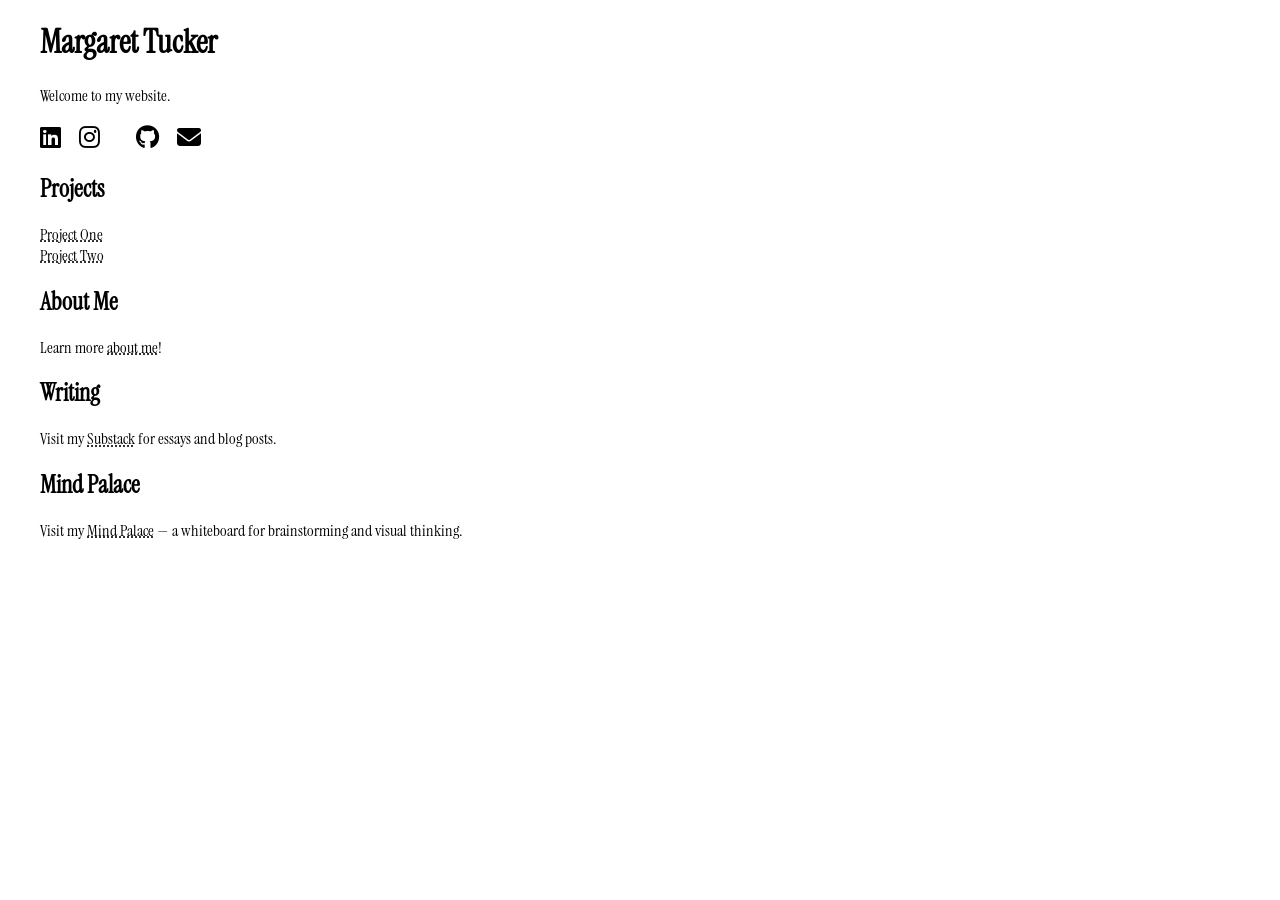
==== index.html @ 51a7b536 "Replace Substack icon with new branding" ====
<!DOCTYPE html>
<html lang="en">
<head>
  <meta charset="UTF-8">
  <title>Margaret Tucker</title>
  <meta name="viewport" content="width=device-width, initial-scale=1.0">
  <link rel="stylesheet" href="styles.css">
  <link href="https://fonts.googleapis.com/css2?family=Instrument+Serif:ital,wght@0,400;1,400&display=swap" rel="stylesheet">
<link rel="stylesheet" href="https://cdnjs.cloudflare.com/ajax/libs/font-awesome/6.5.0/css/all.min.css">
</head>
<body>
  <main>
    <h1>Margaret Tucker</h1>
    <p>Welcome to my website.</p>
    <nav class="social-icons">
      <a href="https://www.linkedin.com/in/margaret-a-tucker/" target="_blank" rel="noopener" aria-label="LinkedIn"><i class="fa-brands fa-linkedin"></i></a>
      <a href="https://www.instagram.com/diaryofmargaret/" target="_blank" rel="noopener" aria-label="Instagram"><i class="fa-brands fa-instagram"></i></a>
      <a href="https://margaretanntucker.substack.com/" target="_blank" rel="noopener" aria-label="Substack"><i class="fa-brands fa-square-substack"></i>
      <a href="https://github.com/margaret-tucker" target="_blank" rel="noopener" aria-label="GitHub"><i class="fa-brands fa-github"></i></a>
      <a href="mailto:tuckermargaret97@gmail.com" aria-label="Email"><i class="fa-solid fa-envelope"></i></a>
    </nav>

    <section>
      <h2>Projects</h2>
      <ul>
        <li><a href="#">Project One</a></li>
        <li><a href="#">Project Two</a></li>
      </ul>
    </section>

    <!-- NEW SECTIONS WITH LINKS -->
    <section>
      <h2>About Me</h2>
      <p>
        Learn more <a href="about.html">about me</a>!
      </p>
    </section>

    <section>
      <h2>Writing</h2>
      <p>
        Visit my <a href="https://margaretanntucker.substack.com/" target="_blank" rel="noopener">Substack</a> for essays and blog posts.
      </p>
    </section>

    <section>
  <h2>Mind Palace</h2>
  <p>
    Visit my <a href="mind-palace.html">Mind Palace</a> — a whiteboard for brainstorming and visual thinking.
  </p>
</section>

    <!-- Add more sections as needed -->
  </main>
</body>
</html>
---- styles.css ----
body {
    font-family: 'Instrument Serif', serif;
    margin: 0;
    padding: 0 20px;
}

main {
    padding: 0 20px;
}

h2 {
  font-family: 'Instrument Serif', serif;
}

.container {
    width: 400px;
    margin-left: 50px;
}

.text-block {
  padding-top: 11px;
}

ul {
  list-style-type: none;
  padding: 0;
}

a {
  text-decoration-style: dotted;
  color: black;
}

a:hover {
  background-color: gray;
}

#last-updated {
    position: fixed;
    bottom: 0;
    margin-left: 50px;
}

@media only screen and (max-width: 1050px) {
  html, body {
      width: 100%;
      max-width: 100%;
      overflow-y: hidden;
  }
  .container {
      width: 77%;
      max-width: 100%;
      margin: auto;
  }
}
.social-icons {
  display: flex;
  gap: 18px;
  margin-top: 10px;
}

.social-icons a {
  font-size: 24px;
  color: black;
  text-decoration: none;
  transition: opacity 0.2s;
}

.social-icons a:hover {
  opacity: 0.5;
}
@media only screen and (max-width: 1050px) {
  html, body {
      width: 100%;
      max-width: 100%;
      overflow-y: hidden;
  }
  main {
      padding: 0 15px;
  }
  .container {
      width: 77%;
      max-width: 100%;
      margin: auto;
  }
}
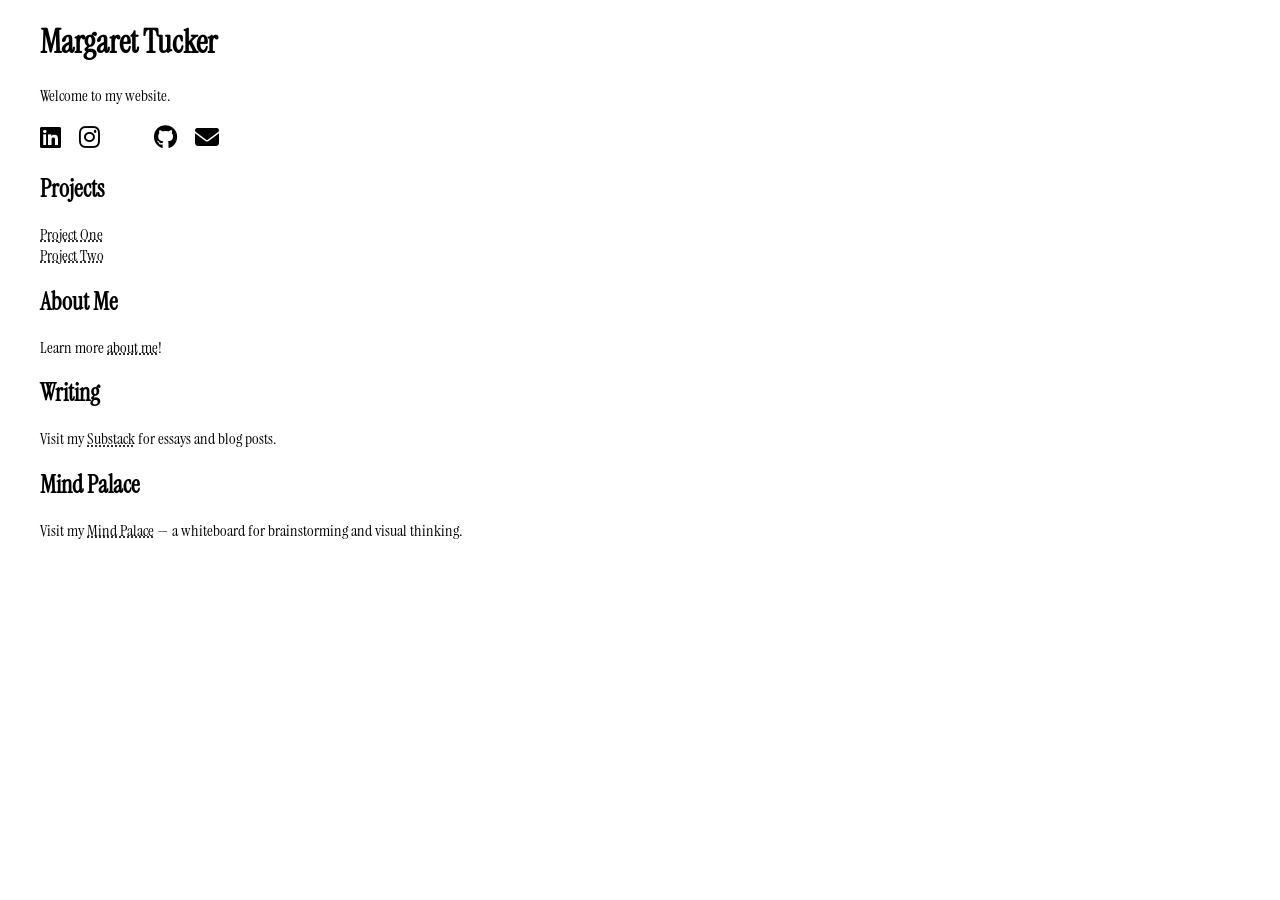
==== commit 94a6bee9: "Fix Substack link in social icons" ====
--- a/index.html
+++ b/index.html
@@ -15,7 +15,7 @@
     <nav class="social-icons">
       <a href="https://www.linkedin.com/in/margaret-a-tucker/" target="_blank" rel="noopener" aria-label="LinkedIn"><i class="fa-brands fa-linkedin"></i></a>
       <a href="https://www.instagram.com/diaryofmargaret/" target="_blank" rel="noopener" aria-label="Instagram"><i class="fa-brands fa-instagram"></i></a>
-      <a href="https://margaretanntucker.substack.com/" target="_blank" rel="noopener" aria-label="Substack"><i class="fa-brands fa-square-substack"></i>
+      <a href="https://margaretanntucker.substack.com/" target="_blank" rel="noopener" aria-label="Substack"><a href="https://margaretanntucker.substack.com/" target="_blank" rel="noopener" aria-label="Substack"><i class="fa-brands fa-square-substack"></i></a>
       <a href="https://github.com/margaret-tucker" target="_blank" rel="noopener" aria-label="GitHub"><i class="fa-brands fa-github"></i></a>
       <a href="mailto:tuckermargaret97@gmail.com" aria-label="Email"><i class="fa-solid fa-envelope"></i></a>
     </nav>
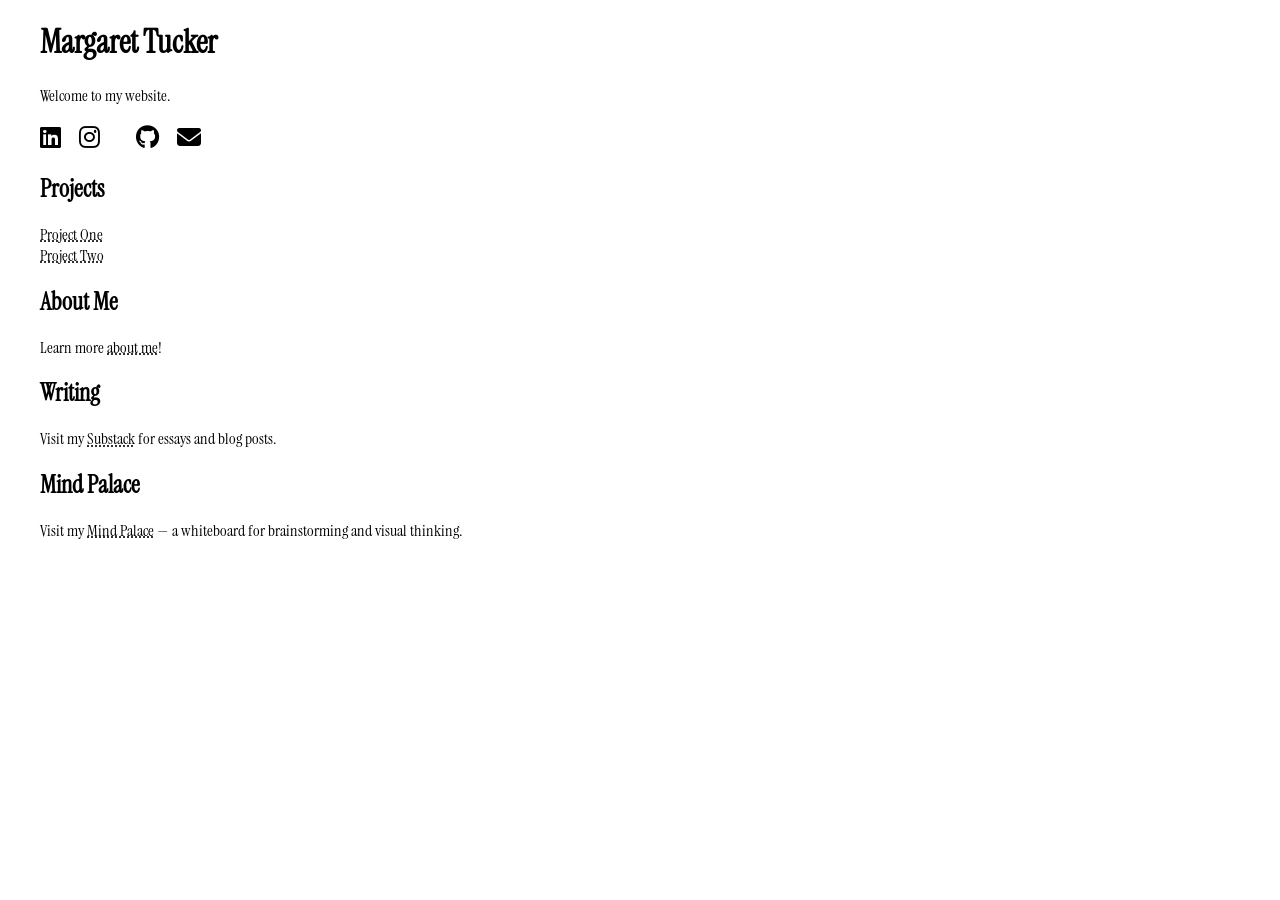
==== commit ae69bb9c: "Fix duplicate Substack link in social icons" ====
--- a/index.html
+++ b/index.html
@@ -15,7 +15,7 @@
     <nav class="social-icons">
       <a href="https://www.linkedin.com/in/margaret-a-tucker/" target="_blank" rel="noopener" aria-label="LinkedIn"><i class="fa-brands fa-linkedin"></i></a>
       <a href="https://www.instagram.com/diaryofmargaret/" target="_blank" rel="noopener" aria-label="Instagram"><i class="fa-brands fa-instagram"></i></a>
-      <a href="https://margaretanntucker.substack.com/" target="_blank" rel="noopener" aria-label="Substack"><a href="https://margaretanntucker.substack.com/" target="_blank" rel="noopener" aria-label="Substack"><i class="fa-brands fa-square-substack"></i></a>
+            <a href="https://margaretanntucker.substack.com/" target="_blank" rel="noopener" aria-label="Substack"><i class="fa-brands fa-square-substack"></i></a>
       <a href="https://github.com/margaret-tucker" target="_blank" rel="noopener" aria-label="GitHub"><i class="fa-brands fa-github"></i></a>
       <a href="mailto:tuckermargaret97@gmail.com" aria-label="Email"><i class="fa-solid fa-envelope"></i></a>
     </nav>
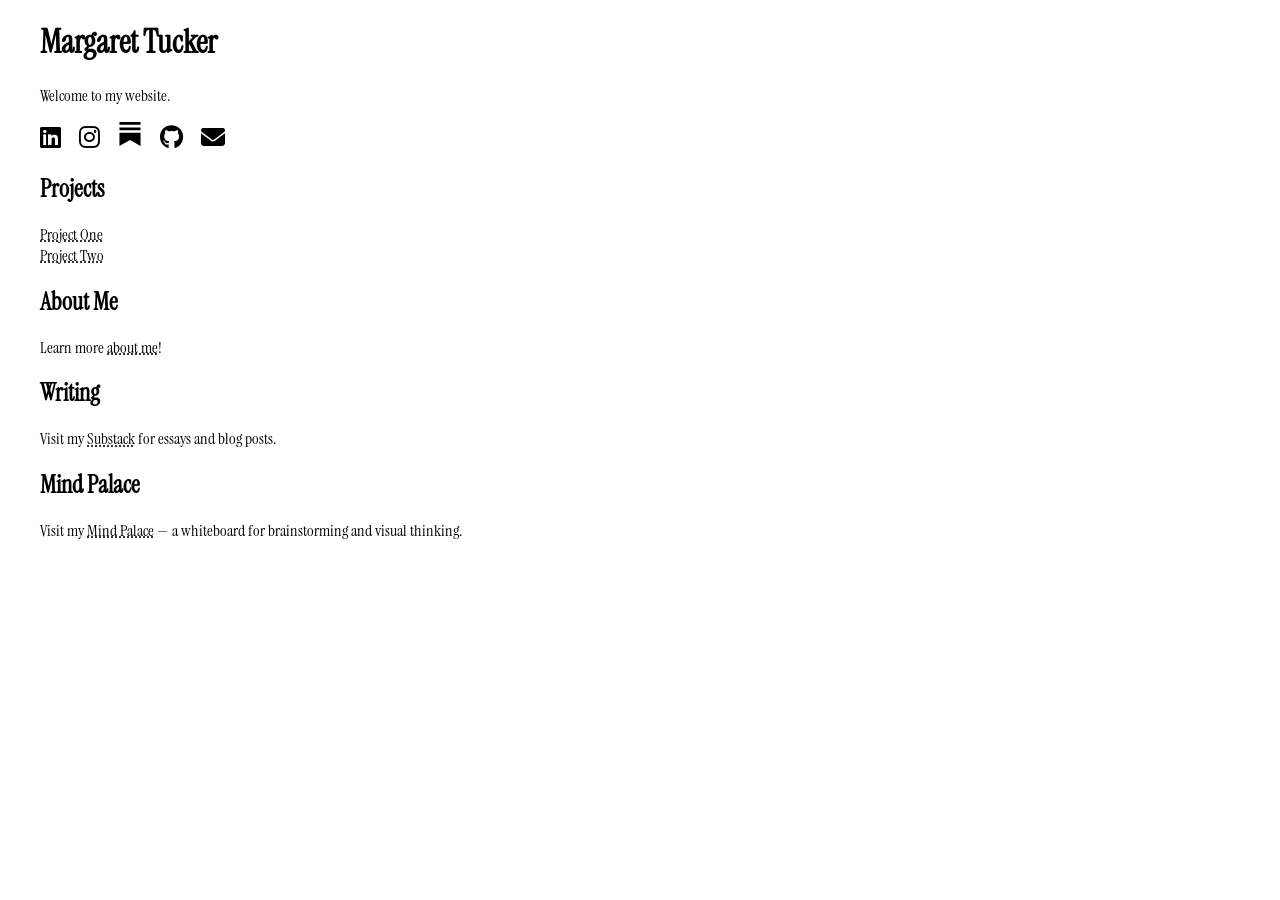
==== commit e4b7aef4: "Add Substack link with SVG icon to navigation Added Substack link with SVG icon to the navigation." ====
--- a/index.html
+++ b/index.html
@@ -6,7 +6,7 @@
   <meta name="viewport" content="width=device-width, initial-scale=1.0">
   <link rel="stylesheet" href="styles.css">
   <link href="https://fonts.googleapis.com/css2?family=Instrument+Serif:ital,wght@0,400;1,400&display=swap" rel="stylesheet">
-<link rel="stylesheet" href="https://cdnjs.cloudflare.com/ajax/libs/font-awesome/6.5.0/css/all.min.css">
+<link rel="stylesheet" href="https://cdnjs.cloudflare.com/ajax/libs/font-awesome/6.7.2/css/all.min.css">
 </head>
 <body>
   <main>
@@ -15,7 +15,11 @@
     <nav class="social-icons">
       <a href="https://www.linkedin.com/in/margaret-a-tucker/" target="_blank" rel="noopener" aria-label="LinkedIn"><i class="fa-brands fa-linkedin"></i></a>
       <a href="https://www.instagram.com/diaryofmargaret/" target="_blank" rel="noopener" aria-label="Instagram"><i class="fa-brands fa-instagram"></i></a>
-            <a href="https://margaretanntucker.substack.com/" target="_blank" rel="noopener" aria-label="Substack"><i class="fa-brands fa-square-substack"></i></a>
+           <a href="https://margaretanntucker.substack.com/" target="_blank" rel="noopener" aria-label="Substack">
+        <svg width="24" height="24" viewBox="0 0 24 24" fill="currentColor" xmlns="http://www.w3.org/2000/svg">
+          <path d="M22.539 8.242H1.46V5.406h21.08v2.836zM1.46 10.812V24L12 18.11 22.54 24V10.812H1.46zM22.54 0H1.46v2.836h21.08V0z"/>
+        </svg>
+      </a>
       <a href="https://github.com/margaret-tucker" target="_blank" rel="noopener" aria-label="GitHub"><i class="fa-brands fa-github"></i></a>
       <a href="mailto:tuckermargaret97@gmail.com" aria-label="Email"><i class="fa-solid fa-envelope"></i></a>
     </nav>
